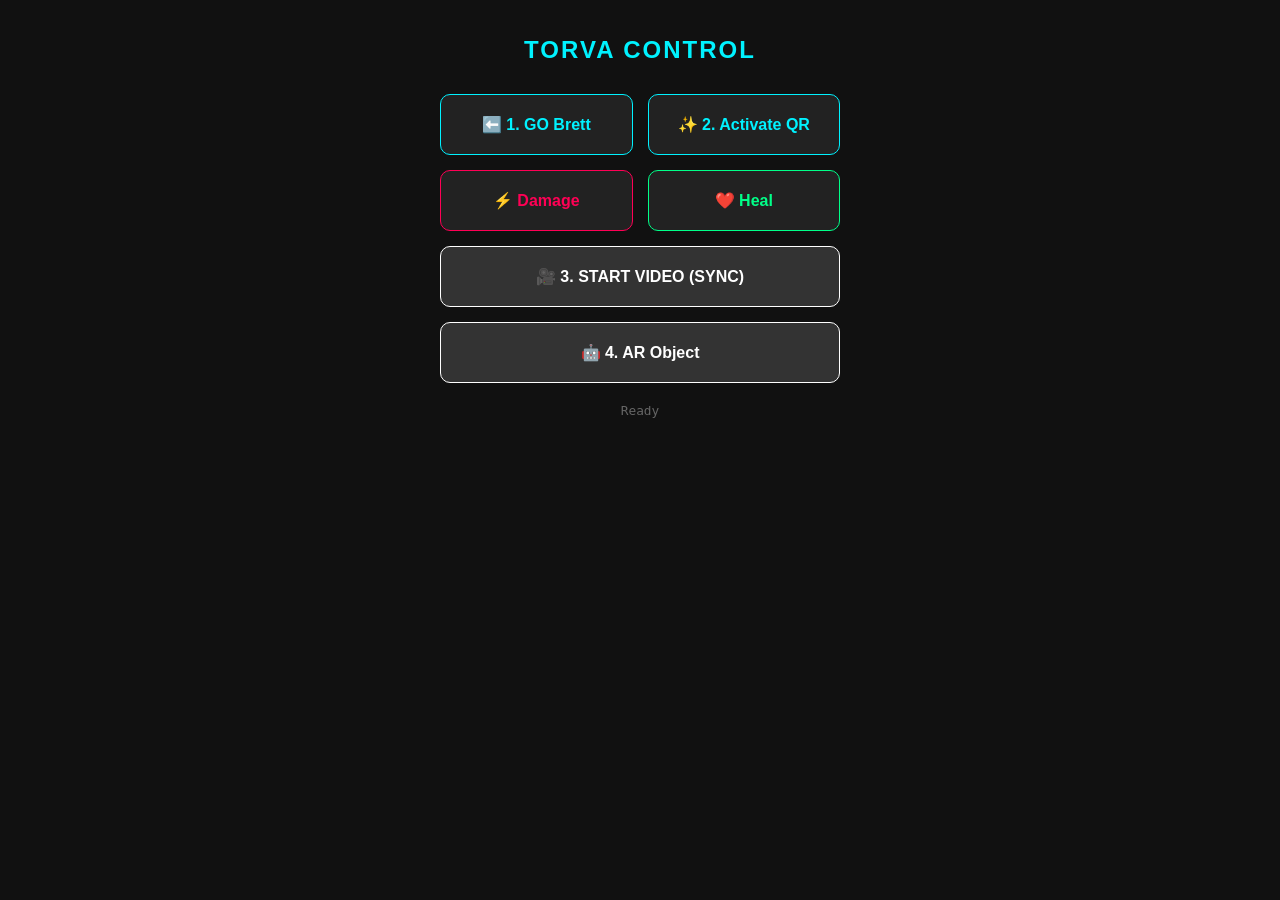
==== presenter.html @ 3b67a25e "Update presenter.html" ====
<!DOCTYPE html>
<html lang="de">
<head>
    <meta charset="UTF-8">
    <meta name="viewport" content="width=device-width, initial-scale=1.0">
    <title>Torva Presenter</title>
    <script src="https://cdn.pubnub.com/sdk/javascript/pubnub.7.6.3.min.js"></script>
    <style>
        body { font-family: 'Inter', sans-serif; background: #111; color: #fff; display: flex; flex-direction: column; align-items: center; padding: 20px; margin: 0; }
        h1 { color: #00f2ff; font-size: 1.5rem; margin-bottom: 30px; text-align: center; letter-spacing: 2px; }
        
        .button-grid { display: grid; grid-template-columns: 1fr 1fr; gap: 15px; width: 100%; max-width: 400px; }
        
        button { 
            background: #222; border: 1px solid #444; color: white; 
            padding: 20px; border-radius: 10px; font-size: 1rem; 
            cursor: pointer; transition: all 0.2s; touch-action: manipulation;
            font-weight: bold;
        }
        button:active { transform: scale(0.95); background: #333; }
        
        .btn-action { border-color: #00f2ff; color: #00f2ff; }
        .btn-video { border-color: #fff; background: #333; color: #fff; }
        .btn-damage { border-color: #ff0055; color: #ff0055; }
        .btn-heal { border-color: #00ff88; color: #00ff88; }
        .full-width { grid-column: span 2; }
        #status { font-size: 0.8rem; color: #666; margin-top: 20px; font-family: monospace; }
    </style>
</head>
<body>

    <h1>TORVA CONTROL</h1>

    <div class="button-grid">
        <button class="btn-action" onclick="sendCommand(0, 'morph_go')">⬅️ 1. GO Brett</button>
        
        <button class="btn-action" onclick="sendCommand(1, 'morph_qr')">✨ 2. Activate QR</button>
        
        <button class="btn-damage" onclick="sendCommand(null, 'damage')">⚡ Damage</button>
        <button class="btn-heal" onclick="sendCommand(null, 'heal')">❤️ Heal</button>
        
        <button class="btn-video full-width" onclick="sendVideoCommand()">🎥 3. START VIDEO (SYNC)</button>
        <button class="btn-video full-width" onclick="sendCommand(3, null)">🤖 4. AR Object</button>
    </div>

    <div id="status">Ready</div>

    <script>
        const publishKey = 'pub-c-f5b11d3c-ddfe-4dfc-963e-6fae738aeb03'; 
        const subscribeKey = 'sub-c-6fdfc9e3-91b8-4f79-b62a-6fd9fc69eff7';
        const channelName = 'PrasiW.Woche';

        const pubnub = new PubNub({ publishKey, subscribeKey, userId: "presenter_mobile" });

        function sendCommand(slideIndex, actionName) {
            const payload = {};
            if (slideIndex !== null) payload.slide = slideIndex;
            if (actionName !== null) payload.action = actionName;
            publish(payload);
        }

        function sendVideoCommand() {
            const payload = { slide: 2, action: 'play_video', timestamp: Date.now() };
            publish(payload);
        }

        function publish(payload) {
            const statusEl = document.getElementById('status');
            statusEl.innerText = "Sending...";
            pubnub.publish({ channel: channelName, message: payload }, (status) => {
                if (status.error) { statusEl.innerText = "Error"; statusEl.style.color = "red"; }
                else { statusEl.innerText = "Sent"; statusEl.style.color = "#00ff88"; setTimeout(() => { statusEl.innerText = "Ready"; statusEl.style.color = "#666"; }, 1000); }
            });
        }
    </script>
</body>
</html>
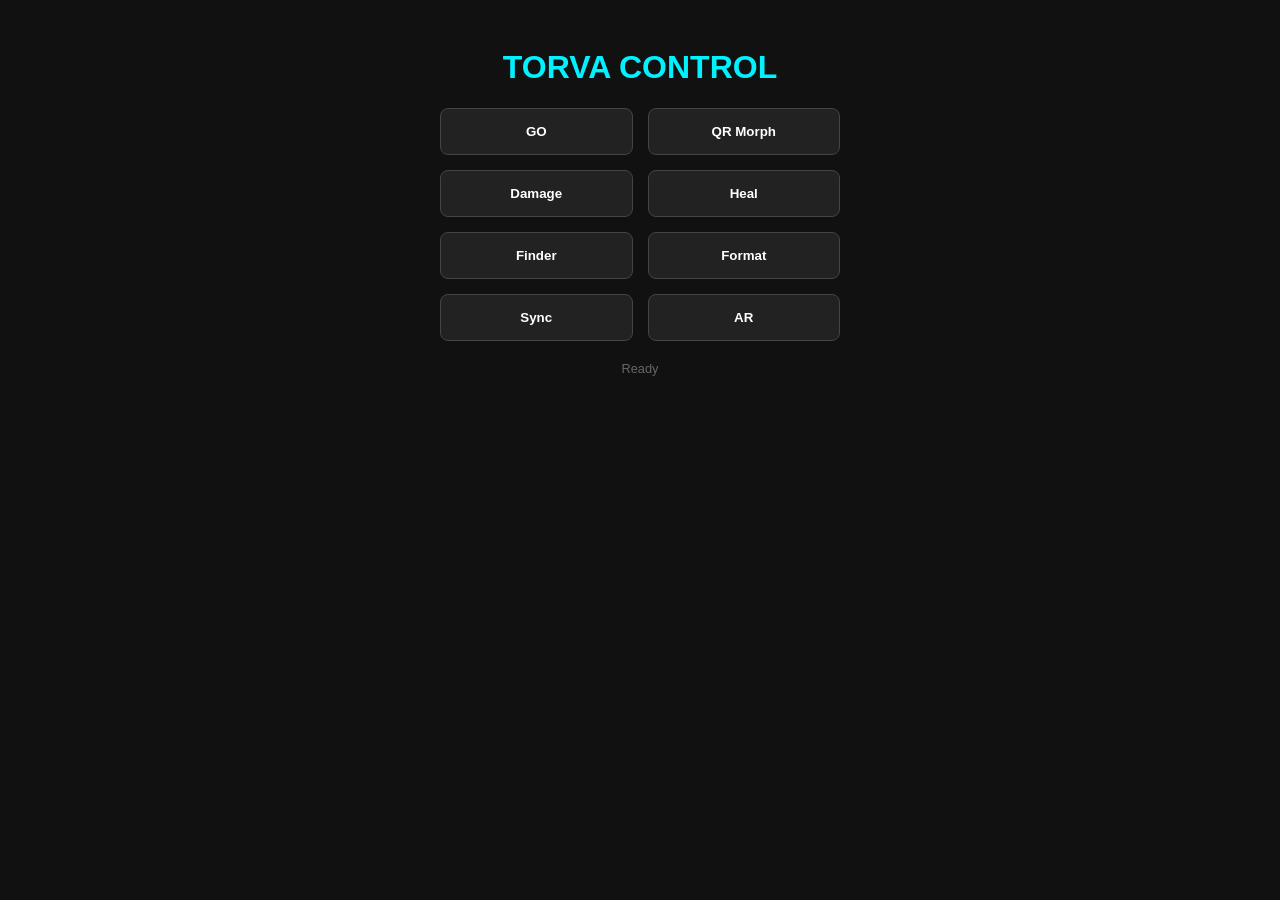
==== commit 48b249c6: "Update presenter.html" ====
--- a/presenter.html
+++ b/presenter.html
@@ -1,77 +1,89 @@
 <!DOCTYPE html>
 <html lang="de">
 <head>
-    <meta charset="UTF-8">
-    <meta name="viewport" content="width=device-width, initial-scale=1.0">
-    <title>Torva Presenter</title>
-    <script src="https://cdn.pubnub.com/sdk/javascript/pubnub.7.6.3.min.js"></script>
-    <style>
-        body { font-family: 'Inter', sans-serif; background: #111; color: #fff; display: flex; flex-direction: column; align-items: center; padding: 20px; margin: 0; }
-        h1 { color: #00f2ff; font-size: 1.5rem; margin-bottom: 30px; text-align: center; letter-spacing: 2px; }
-        
-        .button-grid { display: grid; grid-template-columns: 1fr 1fr; gap: 15px; width: 100%; max-width: 400px; }
-        
-        button { 
-            background: #222; border: 1px solid #444; color: white; 
-            padding: 20px; border-radius: 10px; font-size: 1rem; 
-            cursor: pointer; transition: all 0.2s; touch-action: manipulation;
-            font-weight: bold;
-        }
-        button:active { transform: scale(0.95); background: #333; }
-        
-        .btn-action { border-color: #00f2ff; color: #00f2ff; }
-        .btn-video { border-color: #fff; background: #333; color: #fff; }
-        .btn-damage { border-color: #ff0055; color: #ff0055; }
-        .btn-heal { border-color: #00ff88; color: #00ff88; }
-        .full-width { grid-column: span 2; }
-        #status { font-size: 0.8rem; color: #666; margin-top: 20px; font-family: monospace; }
-    </style>
+<meta charset="UTF-8">
+<meta name="viewport" content="width=device-width, initial-scale=1.0">
+<title>Torva Presenter</title>
+<script src="https://cdn.pubnub.com/sdk/javascript/pubnub.7.6.3.min.js"></script>
+
+<style>
+body { font-family: sans-serif; background:#111; color:#fff; display:flex; flex-direction:column; align-items:center; padding:20px; }
+h1{ color:#00f2ff; }
+
+.button-grid { display:grid; grid-template-columns:1fr 1fr; gap:15px; max-width:400px; width:100%; }
+
+button{
+background:#222;
+border:1px solid #444;
+color:#fff;
+padding:15px;
+border-radius:8px;
+font-weight:bold;
+cursor:pointer;
+}
+
+button.active{ border-color:#00ff00; color:#00ff00; }
+
+#status{ margin-top:20px; font-size:0.8rem; color:#666; }
+</style>
 </head>
 <body>
 
-    <h1>TORVA CONTROL</h1>
+<h1>TORVA CONTROL</h1>
 
-    <div class="button-grid">
-        <button class="btn-action" onclick="sendCommand(0, 'morph_go')">⬅️ 1. GO Brett</button>
-        
-        <button class="btn-action" onclick="sendCommand(1, 'morph_qr')">✨ 2. Activate QR</button>
-        
-        <button class="btn-damage" onclick="sendCommand(null, 'damage')">⚡ Damage</button>
-        <button class="btn-heal" onclick="sendCommand(null, 'heal')">❤️ Heal</button>
-        
-        <button class="btn-video full-width" onclick="sendVideoCommand()">🎥 3. START VIDEO (SYNC)</button>
-        <button class="btn-video full-width" onclick="sendCommand(3, null)">🤖 4. AR Object</button>
-    </div>
+<div class="button-grid">
+<button onclick="sendCommand(0,null)">GO</button>
+<button onclick="sendCommand(1,'morph_qr')">QR Morph</button>
 
-    <div id="status">Ready</div>
+<button onclick="sendCommand(null,'damage')">Damage</button>
+<button onclick="sendCommand(null,'heal')">Heal</button>
 
-    <script>
-        const publishKey = 'pub-c-f5b11d3c-ddfe-4dfc-963e-6fae738aeb03'; 
-        const subscribeKey = 'sub-c-6fdfc9e3-91b8-4f79-b62a-6fd9fc69eff7';
-        const channelName = 'PrasiW.Woche';
+<button onclick="toggleHighlight('finder',this)">Finder</button>
+<button onclick="toggleHighlight('format',this)">Format</button>
 
-        const pubnub = new PubNub({ publishKey, subscribeKey, userId: "presenter_mobile" });
+<button onclick="toggleHighlight('sync',this)">Sync</button>
+<button onclick="sendCommand(3,null)">AR</button>
+</div>
 
-        function sendCommand(slideIndex, actionName) {
-            const payload = {};
-            if (slideIndex !== null) payload.slide = slideIndex;
-            if (actionName !== null) payload.action = actionName;
-            publish(payload);
-        }
+<div id="status">Ready</div>
 
-        function sendVideoCommand() {
-            const payload = { slide: 2, action: 'play_video', timestamp: Date.now() };
-            publish(payload);
-        }
+<script>
+const pubnub=new PubNub({
+publishKey:'pub-c-f5b11d3c-ddfe-4dfc-963e-6fae738aeb03',
+subscribeKey:'sub-c-6fdfc9e3-91b8-4f79-b62a-6fd9fc69eff7',
+userId:"presenter_mobile"
+});
 
-        function publish(payload) {
-            const statusEl = document.getElementById('status');
-            statusEl.innerText = "Sending...";
-            pubnub.publish({ channel: channelName, message: payload }, (status) => {
-                if (status.error) { statusEl.innerText = "Error"; statusEl.style.color = "red"; }
-                else { statusEl.innerText = "Sent"; statusEl.style.color = "#00ff88"; setTimeout(() => { statusEl.innerText = "Ready"; statusEl.style.color = "#666"; }, 1000); }
-            });
-        }
-    </script>
+function sendCommand(slide,action){
+const payload={};
+if(slide!==null)payload.slide=slide;
+if(action!==null)payload.action=action;
+publish(payload);
+}
+
+let activeBtn=null;
+
+function toggleHighlight(feature,btn){
+if(activeBtn===btn){
+activeBtn.classList.remove("active");
+activeBtn=null;
+publish({action:"highlight",feature:null});
+}else{
+if(activeBtn)activeBtn.classList.remove("active");
+btn.classList.add("active");
+activeBtn=btn;
+publish({action:"highlight",feature:feature});
+}
+}
+
+function publish(payload){
+const status=document.getElementById("status");
+status.innerText="Sending...";
+pubnub.publish({channel:'PrasiW.Woche',message:payload},(s)=>{
+if(s.error){status.innerText="Error";}
+else{status.innerText="Sent";setTimeout(()=>status.innerText="Ready",1000);}
+});
+}
+</script>
 </body>
 </html>
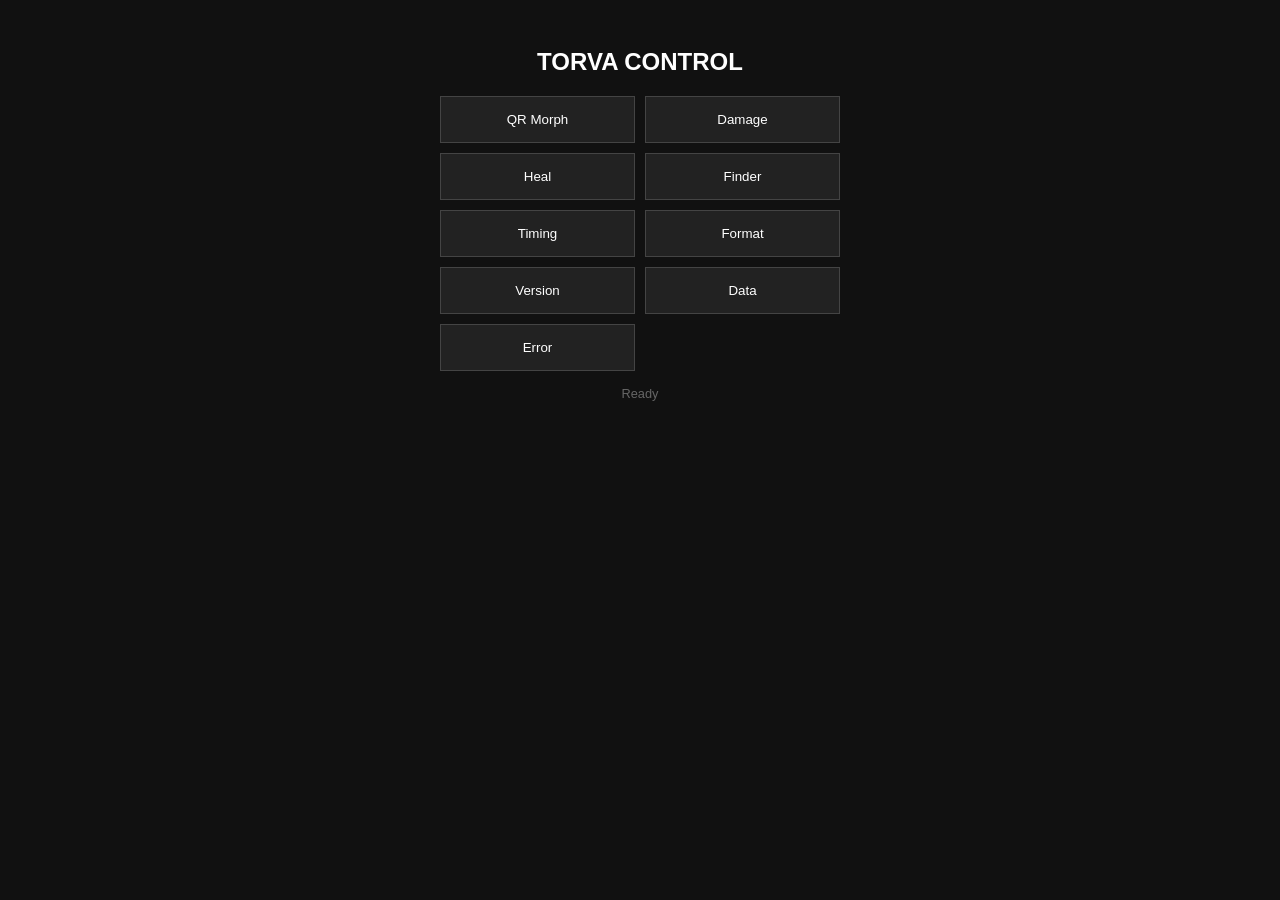
==== commit 1430def7: "Update presenter.html" ====
--- a/presenter.html
+++ b/presenter.html
@@ -2,86 +2,70 @@
 <html lang="de">
 <head>
 <meta charset="UTF-8">
-<meta name="viewport" content="width=device-width, initial-scale=1.0">
 <title>Torva Presenter</title>
 <script src="https://cdn.pubnub.com/sdk/javascript/pubnub.7.6.3.min.js"></script>
-
 <style>
-body { font-family: sans-serif; background:#111; color:#fff; display:flex; flex-direction:column; align-items:center; padding:20px; }
-h1{ color:#00f2ff; }
-
-.button-grid { display:grid; grid-template-columns:1fr 1fr; gap:15px; max-width:400px; width:100%; }
-
-button{
-background:#222;
-border:1px solid #444;
-color:#fff;
-padding:15px;
-border-radius:8px;
-font-weight:bold;
-cursor:pointer;
-}
-
-button.active{ border-color:#00ff00; color:#00ff00; }
-
-#status{ margin-top:20px; font-size:0.8rem; color:#666; }
+body{background:#111;color:#fff;font-family:sans-serif;display:flex;flex-direction:column;align-items:center;padding:20px;}
+.button-grid{display:grid;grid-template-columns:1fr 1fr;gap:10px;width:100%;max-width:400px;}
+button{padding:15px;background:#222;border:1px solid #444;color:#fff;cursor:pointer;}
+button.active{border-color:#00ff00;color:#00ff00;}
+#status{margin-top:15px;font-size:.8rem;color:#666;}
 </style>
 </head>
 <body>
 
-<h1>TORVA CONTROL</h1>
+<h2>TORVA CONTROL</h2>
 
 <div class="button-grid">
-<button onclick="sendCommand(0,null)">GO</button>
-<button onclick="sendCommand(1,'morph_qr')">QR Morph</button>
+<button onclick="send('morph_qr')">QR Morph</button>
+<button onclick="send('damage')">Damage</button>
 
-<button onclick="sendCommand(null,'damage')">Damage</button>
-<button onclick="sendCommand(null,'heal')">Heal</button>
+<button onclick="send('heal')">Heal</button>
+<button onclick="toggle('finder',this)">Finder</button>
 
-<button onclick="toggleHighlight('finder',this)">Finder</button>
-<button onclick="toggleHighlight('format',this)">Format</button>
+<button onclick="toggle('timing',this)">Timing</button>
+<button onclick="toggle('format',this)">Format</button>
 
-<button onclick="toggleHighlight('sync',this)">Sync</button>
-<button onclick="sendCommand(3,null)">AR</button>
+<button onclick="toggle('version',this)">Version</button>
+<button onclick="toggle('data',this)">Data</button>
+
+<button onclick="toggle('error',this)">Error</button>
 </div>
 
 <div id="status">Ready</div>
 
 <script>
 const pubnub=new PubNub({
-publishKey:'pub-c-f5b11d3c-ddfe-4dfc-963e-6fae738aeb03',
-subscribeKey:'sub-c-6fdfc9e3-91b8-4f79-b62a-6fd9fc69eff7',
-userId:"presenter_mobile"
+publishKey:"pub-c-f5b11d3c-ddfe-4dfc-963e-6fae738aeb03",
+subscribeKey:"sub-c-6fdfc9e3-91b8-4f79-b62a-6fd9fc69eff7",
+userId:"presenter"
 });
-
-function sendCommand(slide,action){
-const payload={};
-if(slide!==null)payload.slide=slide;
-if(action!==null)payload.action=action;
-publish(payload);
-}
 
 let activeBtn=null;
 
-function toggleHighlight(feature,btn){
+function send(action){
+publish({action});
+}
+
+function toggle(feature,btn){
 if(activeBtn===btn){
-activeBtn.classList.remove("active");
+btn.classList.remove("active");
 activeBtn=null;
 publish({action:"highlight",feature:null});
 }else{
 if(activeBtn)activeBtn.classList.remove("active");
 btn.classList.add("active");
 activeBtn=btn;
-publish({action:"highlight",feature:feature});
+publish({action:"highlight",feature});
 }
 }
 
 function publish(payload){
-const status=document.getElementById("status");
-status.innerText="Sending...";
-pubnub.publish({channel:'PrasiW.Woche',message:payload},(s)=>{
-if(s.error){status.innerText="Error";}
-else{status.innerText="Sent";setTimeout(()=>status.innerText="Ready",1000);}
+const s=document.getElementById("status");
+s.innerText="Sending...";
+pubnub.publish({channel:"PrasiW.Woche",message:payload},()=>{
+s.innerText="Sent";
+setTimeout(()=>s.innerText="Ready",800);
 });
 }
 </script>
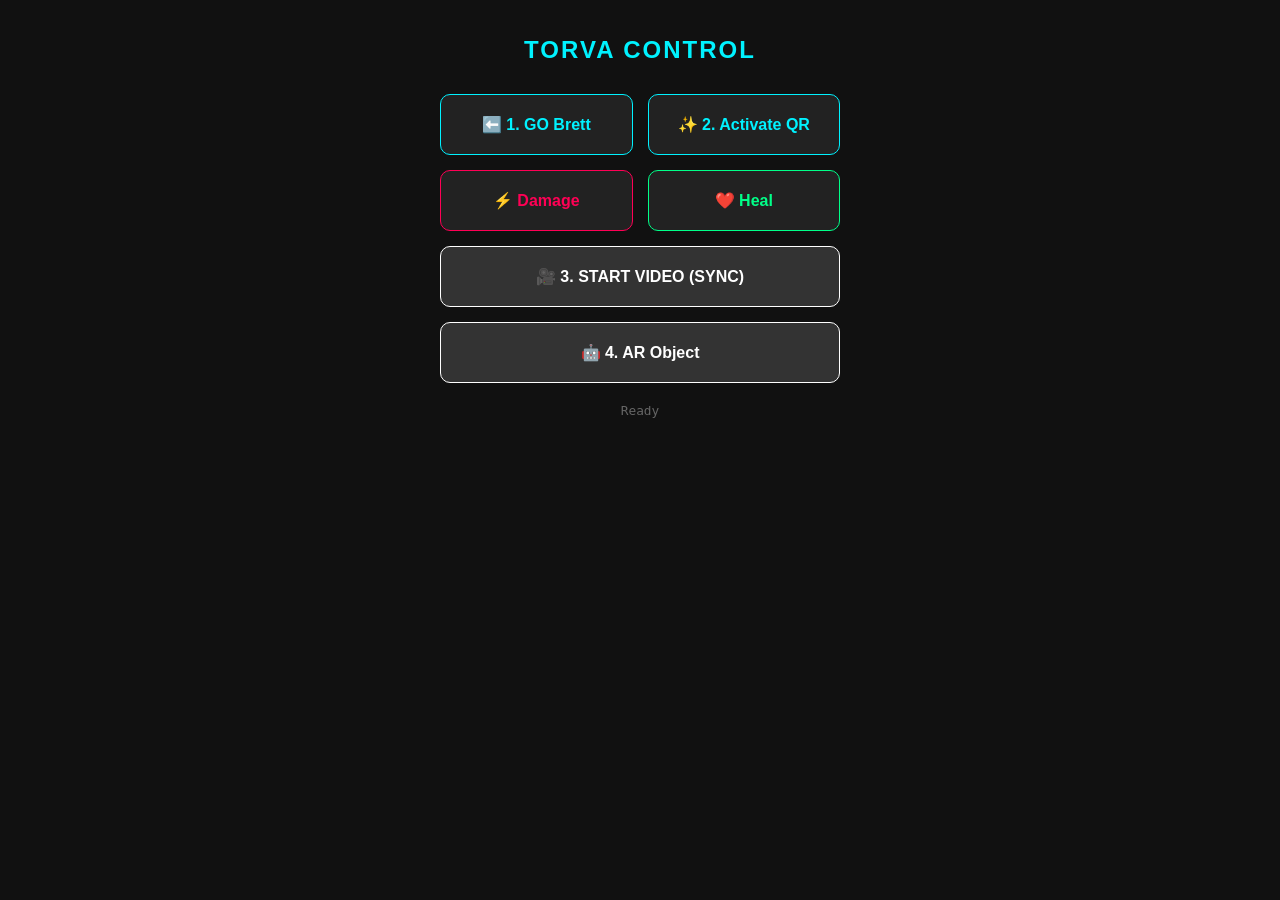
==== commit 768fc582: "Update presenter.html" ====
--- a/presenter.html
+++ b/presenter.html
@@ -1,73 +1,77 @@
 <!DOCTYPE html>
 <html lang="de">
 <head>
-<meta charset="UTF-8">
-<title>Torva Presenter</title>
-<script src="https://cdn.pubnub.com/sdk/javascript/pubnub.7.6.3.min.js"></script>
-<style>
-body{background:#111;color:#fff;font-family:sans-serif;display:flex;flex-direction:column;align-items:center;padding:20px;}
-.button-grid{display:grid;grid-template-columns:1fr 1fr;gap:10px;width:100%;max-width:400px;}
-button{padding:15px;background:#222;border:1px solid #444;color:#fff;cursor:pointer;}
-button.active{border-color:#00ff00;color:#00ff00;}
-#status{margin-top:15px;font-size:.8rem;color:#666;}
-</style>
+    <meta charset="UTF-8">
+    <meta name="viewport" content="width=device-width, initial-scale=1.0">
+    <title>Torva Presenter</title>
+    <script src="https://cdn.pubnub.com/sdk/javascript/pubnub.7.6.3.min.js"></script>
+    <style>
+        body { font-family: 'Inter', sans-serif; background: #111; color: #fff; display: flex; flex-direction: column; align-items: center; padding: 20px; margin: 0; }
+        h1 { color: #00f2ff; font-size: 1.5rem; margin-bottom: 30px; text-align: center; letter-spacing: 2px; }
+        
+        .button-grid { display: grid; grid-template-columns: 1fr 1fr; gap: 15px; width: 100%; max-width: 400px; }
+        
+        button { 
+            background: #222; border: 1px solid #444; color: white; 
+            padding: 20px; border-radius: 10px; font-size: 1rem; 
+            cursor: pointer; transition: all 0.2s; touch-action: manipulation;
+            font-weight: bold;
+        }
+        button:active { transform: scale(0.95); background: #333; }
+        
+        .btn-action { border-color: #00f2ff; color: #00f2ff; }
+        .btn-video { border-color: #fff; background: #333; color: #fff; }
+        .btn-damage { border-color: #ff0055; color: #ff0055; }
+        .btn-heal { border-color: #00ff88; color: #00ff88; }
+        .full-width { grid-column: span 2; }
+        #status { font-size: 0.8rem; color: #666; margin-top: 20px; font-family: monospace; }
+    </style>
 </head>
 <body>
 
-<h2>TORVA CONTROL</h2>
+    <h1>TORVA CONTROL</h1>
 
-<div class="button-grid">
-<button onclick="send('morph_qr')">QR Morph</button>
-<button onclick="send('damage')">Damage</button>
+    <div class="button-grid">
+        <button class="btn-action" onclick="sendCommand(0, 'morph_go')">⬅️ 1. GO Brett</button>
+        
+        <button class="btn-action" onclick="sendCommand(1, 'morph_qr')">✨ 2. Activate QR</button>
+        
+        <button class="btn-damage" onclick="sendCommand(null, 'damage')">⚡ Damage</button>
+        <button class="btn-heal" onclick="sendCommand(null, 'heal')">❤️ Heal</button>
+        
+        <button class="btn-video full-width" onclick="sendVideoCommand()">🎥 3. START VIDEO (SYNC)</button>
+        <button class="btn-video full-width" onclick="sendCommand(3, null)">🤖 4. AR Object</button>
+    </div>
 
-<button onclick="send('heal')">Heal</button>
-<button onclick="toggle('finder',this)">Finder</button>
+    <div id="status">Ready</div>
 
-<button onclick="toggle('timing',this)">Timing</button>
-<button onclick="toggle('format',this)">Format</button>
+    <script>
+        const publishKey = 'pub-c-f5b11d3c-ddfe-4dfc-963e-6fae738aeb03'; 
+        const subscribeKey = 'sub-c-6fdfc9e3-91b8-4f79-b62a-6fd9fc69eff7';
+        const channelName = 'PrasiW.Woche';
 
-<button onclick="toggle('version',this)">Version</button>
-<button onclick="toggle('data',this)">Data</button>
+        const pubnub = new PubNub({ publishKey, subscribeKey, userId: "presenter_mobile" });
 
-<button onclick="toggle('error',this)">Error</button>
-</div>
+        function sendCommand(slideIndex, actionName) {
+            const payload = {};
+            if (slideIndex !== null) payload.slide = slideIndex;
+            if (actionName !== null) payload.action = actionName;
+            publish(payload);
+        }
 
-<div id="status">Ready</div>
+        function sendVideoCommand() {
+            const payload = { slide: 2, action: 'play_video', timestamp: Date.now() };
+            publish(payload);
+        }
 
-<script>
-const pubnub=new PubNub({
-publishKey:"pub-c-f5b11d3c-ddfe-4dfc-963e-6fae738aeb03",
-subscribeKey:"sub-c-6fdfc9e3-91b8-4f79-b62a-6fd9fc69eff7",
-userId:"presenter"
-});
-
-let activeBtn=null;
-
-function send(action){
-publish({action});
-}
-
-function toggle(feature,btn){
-if(activeBtn===btn){
-btn.classList.remove("active");
-activeBtn=null;
-publish({action:"highlight",feature:null});
-}else{
-if(activeBtn)activeBtn.classList.remove("active");
-btn.classList.add("active");
-activeBtn=btn;
-publish({action:"highlight",feature});
-}
-}
-
-function publish(payload){
-const s=document.getElementById("status");
-s.innerText="Sending...";
-pubnub.publish({channel:"PrasiW.Woche",message:payload},()=>{
-s.innerText="Sent";
-setTimeout(()=>s.innerText="Ready",800);
-});
-}
-</script>
+        function publish(payload) {
+            const statusEl = document.getElementById('status');
+            statusEl.innerText = "Sending...";
+            pubnub.publish({ channel: channelName, message: payload }, (status) => {
+                if (status.error) { statusEl.innerText = "Error"; statusEl.style.color = "red"; }
+                else { statusEl.innerText = "Sent"; statusEl.style.color = "#00ff88"; setTimeout(() => { statusEl.innerText = "Ready"; statusEl.style.color = "#666"; }, 1000); }
+            });
+        }
+    </script>
 </body>
 </html>
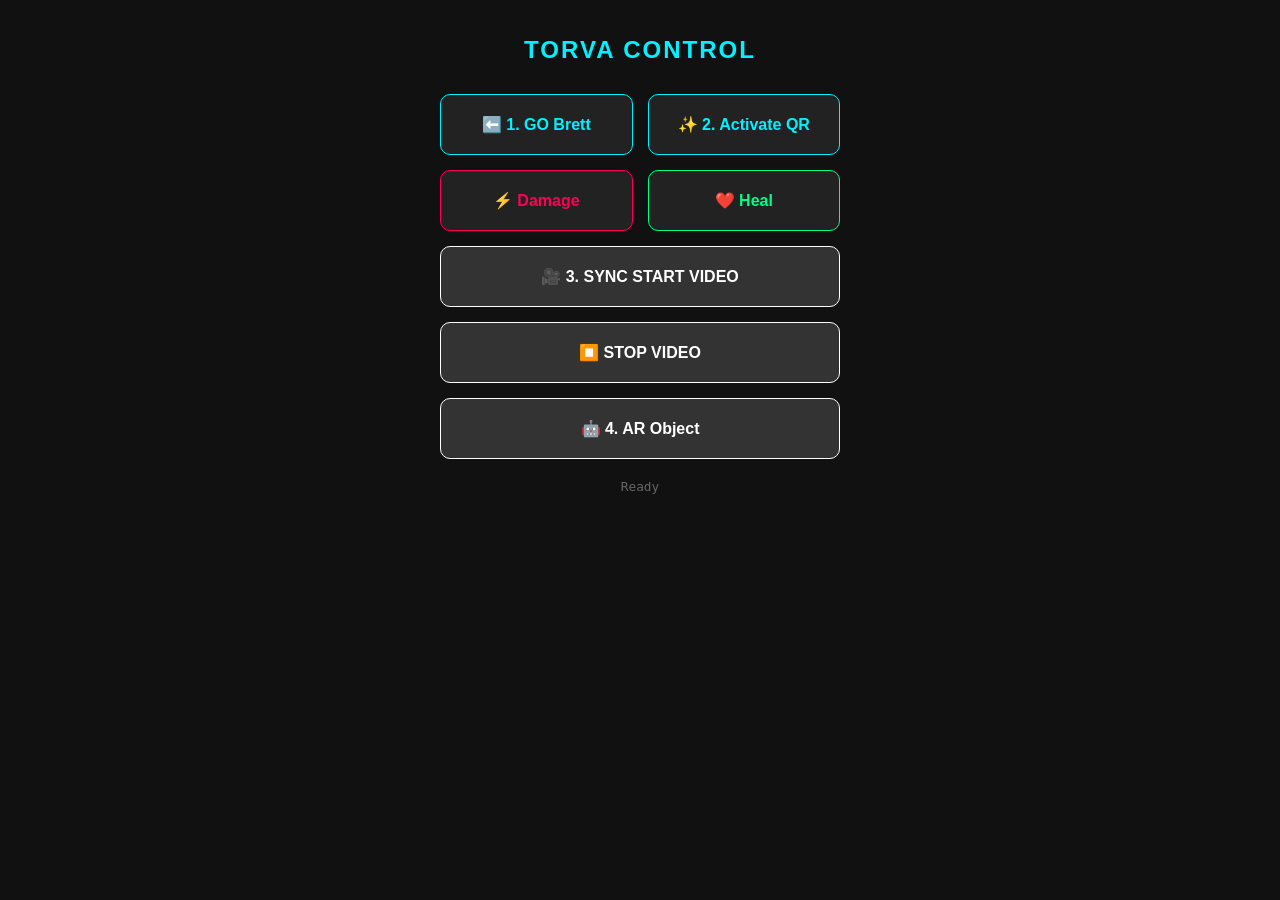
==== commit 67ec7f5a: "Update presenter.html" ====
--- a/presenter.html
+++ b/presenter.html
@@ -33,13 +33,14 @@
 
     <div class="button-grid">
         <button class="btn-action" onclick="sendCommand(0, 'morph_go')">⬅️ 1. GO Brett</button>
-        
         <button class="btn-action" onclick="sendCommand(1, 'morph_qr')">✨ 2. Activate QR</button>
         
         <button class="btn-damage" onclick="sendCommand(null, 'damage')">⚡ Damage</button>
         <button class="btn-heal" onclick="sendCommand(null, 'heal')">❤️ Heal</button>
         
-        <button class="btn-video full-width" onclick="sendVideoCommand()">🎥 3. START VIDEO (SYNC)</button>
+        <button class="btn-video full-width" onclick="sendVideoCommand('play')">🎥 3. SYNC START VIDEO</button>
+        <button class="btn-video full-width" onclick="sendVideoCommand('stop')">⏹️ STOP VIDEO</button>
+        
         <button class="btn-video full-width" onclick="sendCommand(3, null)">🤖 4. AR Object</button>
     </div>
 
@@ -59,8 +60,16 @@
             publish(payload);
         }
 
-        function sendVideoCommand() {
-            const payload = { slide: 2, action: 'play_video', timestamp: Date.now() };
+        function sendVideoCommand(state) {
+            // Wir setzen den Startzeitpunkt auf JETZT + 2000ms (2 Sekunden Puffer)
+            // Das gibt allen Geräten Zeit, das Signal zu empfangen, bevor es losgeht.
+            const futureTime = Date.now() + 2000;
+            
+            const payload = { 
+                action: 'video_sync', 
+                videoState: state, // 'play' oder 'stop'
+                startTime: futureTime 
+            };
             publish(payload);
         }
 
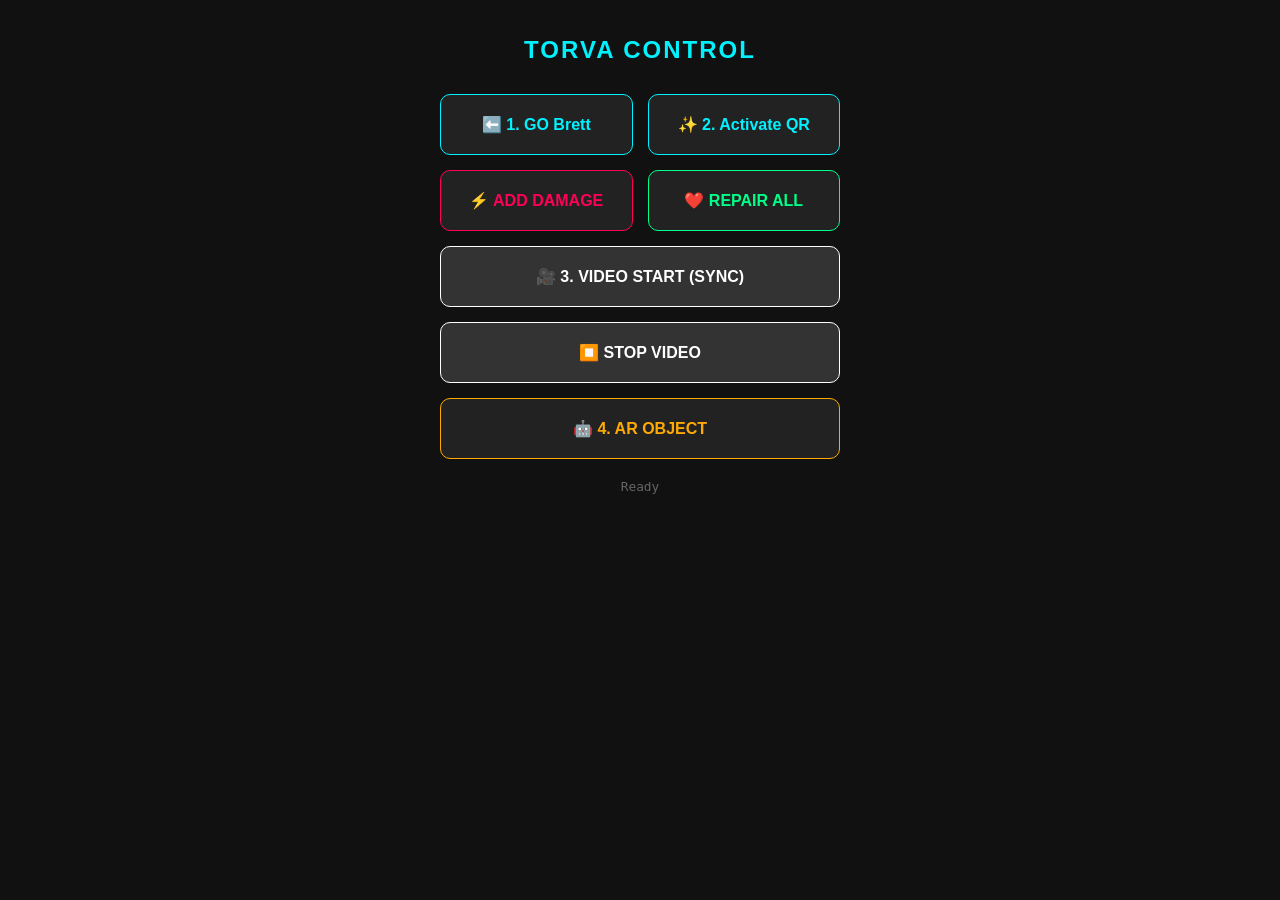
==== commit 3e08ae65: "Update presenter.html" ====
--- a/presenter.html
+++ b/presenter.html
@@ -23,6 +23,8 @@
         .btn-video { border-color: #fff; background: #333; color: #fff; }
         .btn-damage { border-color: #ff0055; color: #ff0055; }
         .btn-heal { border-color: #00ff88; color: #00ff88; }
+        .btn-ar { border-color: #ffaa00; color: #ffaa00; }
+        
         .full-width { grid-column: span 2; }
         #status { font-size: 0.8rem; color: #666; margin-top: 20px; font-family: monospace; }
     </style>
@@ -35,13 +37,13 @@
         <button class="btn-action" onclick="sendCommand(0, 'morph_go')">⬅️ 1. GO Brett</button>
         <button class="btn-action" onclick="sendCommand(1, 'morph_qr')">✨ 2. Activate QR</button>
         
-        <button class="btn-damage" onclick="sendCommand(null, 'damage')">⚡ Damage</button>
-        <button class="btn-heal" onclick="sendCommand(null, 'heal')">❤️ Heal</button>
+        <button class="btn-damage" onclick="sendCommand(null, 'damage')">⚡ ADD DAMAGE</button>
+        <button class="btn-heal" onclick="sendCommand(null, 'heal')">❤️ REPAIR ALL</button>
         
-        <button class="btn-video full-width" onclick="sendVideoCommand('play')">🎥 3. SYNC START VIDEO</button>
+        <button class="btn-video full-width" onclick="sendVideoCommand('play')">🎥 3. VIDEO START (SYNC)</button>
         <button class="btn-video full-width" onclick="sendVideoCommand('stop')">⏹️ STOP VIDEO</button>
         
-        <button class="btn-video full-width" onclick="sendCommand(3, null)">🤖 4. AR Object</button>
+        <button class="btn-ar full-width" onclick="sendCommand(3, 'ar_mode')">🤖 4. AR OBJECT</button>
     </div>
 
     <div id="status">Ready</div>
@@ -61,13 +63,11 @@
         }
 
         function sendVideoCommand(state) {
-            // Wir setzen den Startzeitpunkt auf JETZT + 2000ms (2 Sekunden Puffer)
-            // Das gibt allen Geräten Zeit, das Signal zu empfangen, bevor es losgeht.
+            // Future Timestamp + 2 Sekunden Puffer für perfekten Sync
             const futureTime = Date.now() + 2000;
-            
             const payload = { 
                 action: 'video_sync', 
-                videoState: state, // 'play' oder 'stop'
+                videoState: state, 
                 startTime: futureTime 
             };
             publish(payload);
@@ -75,10 +75,14 @@
 
         function publish(payload) {
             const statusEl = document.getElementById('status');
-            statusEl.innerText = "Sending...";
+            statusEl.innerText = "Sending " + (payload.action || "Slide") + "...";
             pubnub.publish({ channel: channelName, message: payload }, (status) => {
-                if (status.error) { statusEl.innerText = "Error"; statusEl.style.color = "red"; }
-                else { statusEl.innerText = "Sent"; statusEl.style.color = "#00ff88"; setTimeout(() => { statusEl.innerText = "Ready"; statusEl.style.color = "#666"; }, 1000); }
+                if (status.error) { 
+                    statusEl.innerText = "Error"; statusEl.style.color = "red"; 
+                } else { 
+                    statusEl.innerText = "Sent"; statusEl.style.color = "#00ff88"; 
+                    setTimeout(() => { statusEl.innerText = "Ready"; statusEl.style.color = "#666"; }, 1000); 
+                }
             });
         }
     </script>
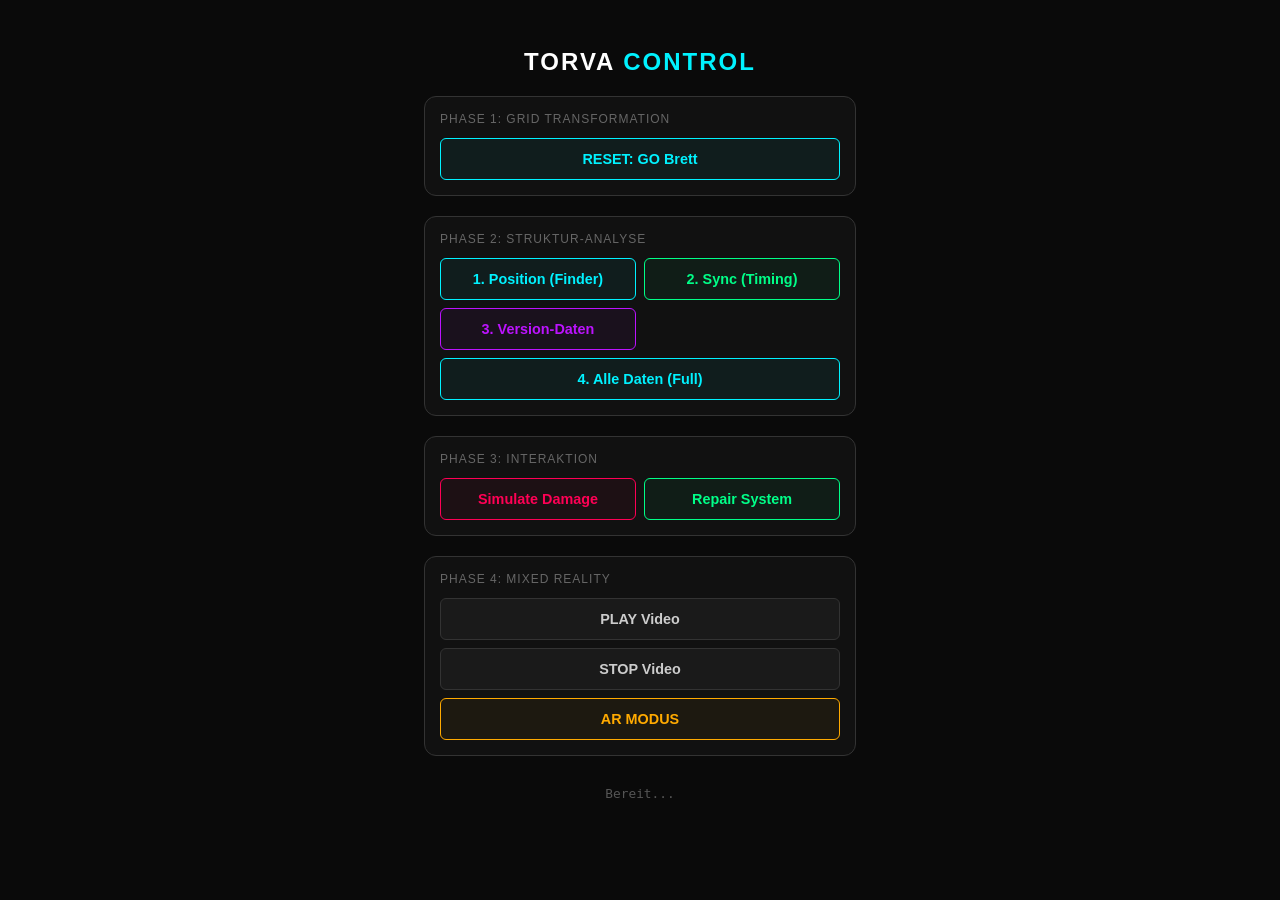
==== commit 6250c690: "Update presenter.html" ====
--- a/presenter.html
+++ b/presenter.html
@@ -3,87 +3,91 @@
 <head>
     <meta charset="UTF-8">
     <meta name="viewport" content="width=device-width, initial-scale=1.0">
-    <title>Torva Presenter</title>
+    <title>Torva Presenter PRO - V2</title>
     <script src="https://cdn.pubnub.com/sdk/javascript/pubnub.7.6.3.min.js"></script>
     <style>
-        body { font-family: 'Inter', sans-serif; background: #111; color: #fff; display: flex; flex-direction: column; align-items: center; padding: 20px; margin: 0; }
-        h1 { color: #00f2ff; font-size: 1.5rem; margin-bottom: 30px; text-align: center; letter-spacing: 2px; }
+        body { font-family: 'Segoe UI', sans-serif; background: #0a0a0a; color: #fff; display: flex; flex-direction: column; align-items: center; padding: 20px; }
+        .group { width: 100%; max-width: 400px; margin-bottom: 20px; border: 1px solid #333; padding: 15px; border-radius: 12px; background: #111; }
+        .label { font-size: 0.75rem; color: #666; text-transform: uppercase; margin-bottom: 12px; display: block; letter-spacing: 1px; }
+        .button-grid { display: grid; grid-template-columns: 1fr 1fr; gap: 8px; }
+        button { 
+            background: #1a1a1a; border: 1px solid #333; color: #ccc; padding: 12px; 
+            border-radius: 6px; font-weight: 600; cursor: pointer; transition: all 0.2s;
+            font-size: 0.9rem;
+        }
+        button:active { transform: scale(0.98); }
+        .full { grid-column: span 2; }
         
-        .button-grid { display: grid; grid-template-columns: 1fr 1fr; gap: 15px; width: 100%; max-width: 400px; }
-        
-        button { 
-            background: #222; border: 1px solid #444; color: white; 
-            padding: 20px; border-radius: 10px; font-size: 1rem; 
-            cursor: pointer; transition: all 0.2s; touch-action: manipulation;
-            font-weight: bold;
-        }
-        button:active { transform: scale(0.95); background: #333; }
-        
-        .btn-action { border-color: #00f2ff; color: #00f2ff; }
-        .btn-video { border-color: #fff; background: #333; color: #fff; }
-        .btn-damage { border-color: #ff0055; color: #ff0055; }
-        .btn-heal { border-color: #00ff88; color: #00ff88; }
-        .btn-ar { border-color: #ffaa00; color: #ffaa00; }
-        
-        .full-width { grid-column: span 2; }
-        #status { font-size: 0.8rem; color: #666; margin-top: 20px; font-family: monospace; }
+        /* Color Coding */
+        .blue { border-color: #00f2ff; color: #00f2ff; background: rgba(0, 242, 255, 0.05); }
+        .purple { border-color: #bc13fe; color: #bc13fe; background: rgba(188, 19, 254, 0.05); }
+        .green { border-color: #00ff88; color: #00ff88; background: rgba(0, 255, 136, 0.05); }
+        .red { border-color: #ff0055; color: #ff0055; background: rgba(255, 0, 85, 0.05); }
+        .yellow { border-color: #ffaa00; color: #ffaa00; background: rgba(255, 170, 0, 0.05); }
+
+        #status { font-family: monospace; font-size: 0.8rem; margin-top: 10px; color: #555; }
     </style>
 </head>
 <body>
+    <h2 style="color: #fff; letter-spacing: 2px;">TORVA <span style="color:#00f2ff">CONTROL</span></h2>
 
-    <h1>TORVA CONTROL</h1>
-
-    <div class="button-grid">
-        <button class="btn-action" onclick="sendCommand(0, 'morph_go')">⬅️ 1. GO Brett</button>
-        <button class="btn-action" onclick="sendCommand(1, 'morph_qr')">✨ 2. Activate QR</button>
-        
-        <button class="btn-damage" onclick="sendCommand(null, 'damage')">⚡ ADD DAMAGE</button>
-        <button class="btn-heal" onclick="sendCommand(null, 'heal')">❤️ REPAIR ALL</button>
-        
-        <button class="btn-video full-width" onclick="sendVideoCommand('play')">🎥 3. VIDEO START (SYNC)</button>
-        <button class="btn-video full-width" onclick="sendVideoCommand('stop')">⏹️ STOP VIDEO</button>
-        
-        <button class="btn-ar full-width" onclick="sendCommand(3, 'ar_mode')">🤖 4. AR OBJECT</button>
+    <div class="group">
+        <span class="label">Phase 1: Grid Transformation</span>
+        <div class="button-grid">
+            <button class="blue full" onclick="sendCommand(0, 'morph_go')">RESET: GO Brett</button>
+        </div>
     </div>
 
-    <div id="status">Ready</div>
+    <div class="group">
+        <span class="label">Phase 2: Struktur-Analyse</span>
+        <div class="button-grid">
+            <button class="blue" onclick="sendCommand(1, 'highlight_finders')">1. Position (Finder)</button>
+            <button class="green" onclick="sendCommand(1, 'highlight_sync')">2. Sync (Timing)</button>
+            <button class="purple" onclick="sendCommand(1, 'highlight_version')">3. Version-Daten</button>
+            <button class="blue full" onclick="sendCommand(1, 'morph_qr')">4. Alle Daten (Full)</button>
+        </div>
+    </div>
+
+    <div class="group">
+        <span class="label">Phase 3: Interaktion</span>
+        <div class="button-grid">
+            <button class="red" onclick="sendCommand(null, 'damage')">Simulate Damage</button>
+            <button class="green" onclick="sendCommand(null, 'heal')">Repair System</button>
+        </div>
+    </div>
+
+    <div class="group">
+        <span class="label">Phase 4: Mixed Reality</span>
+        <div class="button-grid">
+            <button class="full" onclick="sendVideoCommand('play')">PLAY Video</button>
+            <button class="full" onclick="sendVideoCommand('stop')">STOP Video</button>
+            <button class="yellow full" onclick="sendCommand(2, 'ar_mode')">AR MODUS</button>
+        </div>
+    </div>
+
+    <div id="status">Bereit...</div>
 
     <script>
-        const publishKey = 'pub-c-f5b11d3c-ddfe-4dfc-963e-6fae738aeb03'; 
-        const subscribeKey = 'sub-c-6fdfc9e3-91b8-4f79-b62a-6fd9fc69eff7';
-        const channelName = 'PrasiW.Woche';
+        const pubnub = new PubNub({ 
+            publishKey: 'pub-c-f5b11d3c-ddfe-4dfc-963e-6fae738aeb03', 
+            subscribeKey: 'sub-c-6fdfc9e3-91b8-4f79-b62a-6fd9fc69eff7', 
+            userId: "controller" 
+        });
 
-        const pubnub = new PubNub({ publishKey, subscribeKey, userId: "presenter_mobile" });
-
-        function sendCommand(slideIndex, actionName) {
-            const payload = {};
-            if (slideIndex !== null) payload.slide = slideIndex;
-            if (actionName !== null) payload.action = actionName;
-            publish(payload);
+        function sendCommand(slide, action) {
+            let msg = { action };
+            if(slide !== null) msg.slide = slide;
+            
+            pubnub.publish({ channel: 'PrasiW.Woche', message: msg });
+            document.getElementById('status').innerText = "Action: " + action;
         }
 
         function sendVideoCommand(state) {
-            // Future Timestamp + 2 Sekunden Puffer für perfekten Sync
-            const futureTime = Date.now() + 2000;
-            const payload = { 
-                action: 'video_sync', 
-                videoState: state, 
-                startTime: futureTime 
-            };
-            publish(payload);
-        }
-
-        function publish(payload) {
-            const statusEl = document.getElementById('status');
-            statusEl.innerText = "Sending " + (payload.action || "Slide") + "...";
-            pubnub.publish({ channel: channelName, message: payload }, (status) => {
-                if (status.error) { 
-                    statusEl.innerText = "Error"; statusEl.style.color = "red"; 
-                } else { 
-                    statusEl.innerText = "Sent"; statusEl.style.color = "#00ff88"; 
-                    setTimeout(() => { statusEl.innerText = "Ready"; statusEl.style.color = "#666"; }, 1000); 
-                }
+            pubnub.publish({ 
+                channel: 'PrasiW.Woche', 
+                message: { action: 'video_sync', videoState: state, startTime: Date.now() } 
             });
+            document.getElementById('status').innerText = "Video: " + state;
         }
     </script>
 </body>
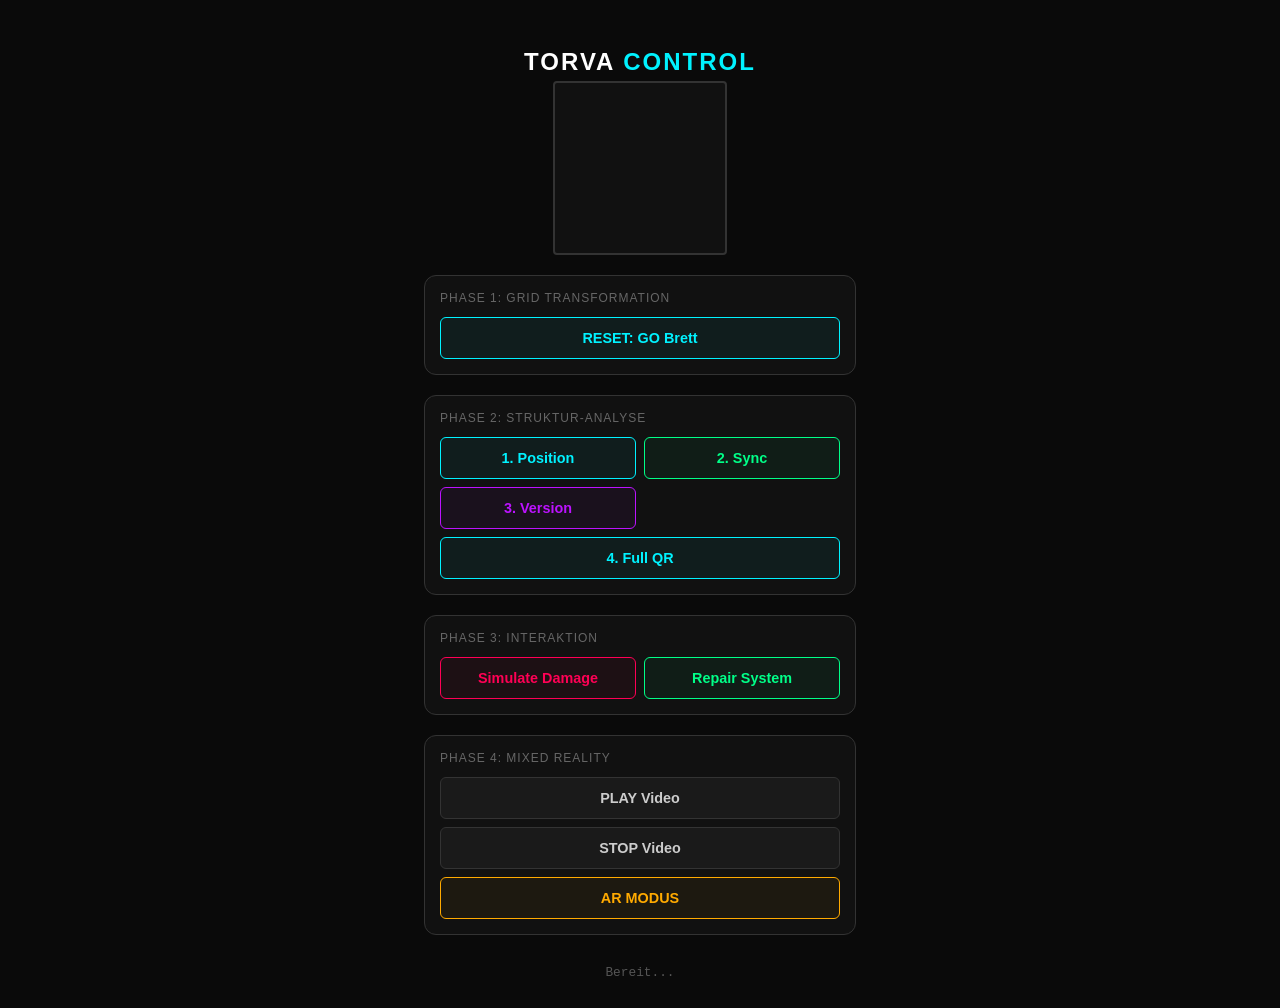
==== commit 088baff5: "Update presenter.html" ====
--- a/presenter.html
+++ b/presenter.html
@@ -3,10 +3,42 @@
 <head>
     <meta charset="UTF-8">
     <meta name="viewport" content="width=device-width, initial-scale=1.0">
-    <title>Torva Presenter PRO - V2</title>
+    <title>Torva Presenter - Live View</title>
     <script src="https://cdn.pubnub.com/sdk/javascript/pubnub.7.6.3.min.js"></script>
     <style>
         body { font-family: 'Segoe UI', sans-serif; background: #0a0a0a; color: #fff; display: flex; flex-direction: column; align-items: center; padding: 20px; }
+        
+        /* --- VISUAL PREVIEW GRID --- */
+        #mini-preview {
+            width: 160px; height: 160px;
+            display: grid;
+            grid-template-columns: repeat(21, 1fr);
+            grid-template-rows: repeat(21, 1fr);
+            gap: 1px;
+            background: #111;
+            margin-bottom: 20px;
+            border: 2px solid #333;
+            padding: 5px;
+            border-radius: 4px;
+        }
+        .mini-cell { width: 100%; height: 100%; background: #222; border-radius: 1px; }
+        
+        /* GO MODE STYLES */
+        #mini-preview.p-go .mini-cell { border-radius: 50%; }
+        #mini-preview.p-go .mini-cell.b { background: #444; } /* Stone */
+        #mini-preview.p-go .mini-cell.w { background: #ccc; } /* Stone */
+        
+        /* QR MODE STYLES */
+        #mini-preview.p-qr .mini-cell.on { background: #00f2ff; }
+        #mini-preview.p-qr .mini-cell.off { background: #000; }
+        #mini-preview.p-qr .mini-cell.finder { background: #00f2ff; }
+        
+        /* Highlighting Logic for Preview */
+        #mini-preview.hl-finder .mini-cell:not(.finder) { opacity: 0.2; }
+        #mini-preview.hl-sync .mini-cell.on { background: #00ff88; }
+        #mini-preview.hl-sync .mini-cell:not(.is-sync) { opacity: 0.2; }
+        
+        /* Controls */
         .group { width: 100%; max-width: 400px; margin-bottom: 20px; border: 1px solid #333; padding: 15px; border-radius: 12px; background: #111; }
         .label { font-size: 0.75rem; color: #666; text-transform: uppercase; margin-bottom: 12px; display: block; letter-spacing: 1px; }
         .button-grid { display: grid; grid-template-columns: 1fr 1fr; gap: 8px; }
@@ -18,7 +50,6 @@
         button:active { transform: scale(0.98); }
         .full { grid-column: span 2; }
         
-        /* Color Coding */
         .blue { border-color: #00f2ff; color: #00f2ff; background: rgba(0, 242, 255, 0.05); }
         .purple { border-color: #bc13fe; color: #bc13fe; background: rgba(188, 19, 254, 0.05); }
         .green { border-color: #00ff88; color: #00ff88; background: rgba(0, 255, 136, 0.05); }
@@ -29,30 +60,32 @@
     </style>
 </head>
 <body>
-    <h2 style="color: #fff; letter-spacing: 2px;">TORVA <span style="color:#00f2ff">CONTROL</span></h2>
+    <h2 style="color: #fff; letter-spacing: 2px; margin-bottom: 5px;">TORVA <span style="color:#00f2ff">CONTROL</span></h2>
+    
+    <div id="mini-preview" class="p-go"></div>
 
     <div class="group">
         <span class="label">Phase 1: Grid Transformation</span>
         <div class="button-grid">
-            <button class="blue full" onclick="sendCommand(0, 'morph_go')">RESET: GO Brett</button>
+            <button class="blue full" onclick="updateAndSend(0, 'morph_go')">RESET: GO Brett</button>
         </div>
     </div>
 
     <div class="group">
         <span class="label">Phase 2: Struktur-Analyse</span>
         <div class="button-grid">
-            <button class="blue" onclick="sendCommand(1, 'highlight_finders')">1. Position (Finder)</button>
-            <button class="green" onclick="sendCommand(1, 'highlight_sync')">2. Sync (Timing)</button>
-            <button class="purple" onclick="sendCommand(1, 'highlight_version')">3. Version-Daten</button>
-            <button class="blue full" onclick="sendCommand(1, 'morph_qr')">4. Alle Daten (Full)</button>
+            <button class="blue" onclick="updateAndSend(1, 'highlight_finders')">1. Position</button>
+            <button class="green" onclick="updateAndSend(1, 'highlight_sync')">2. Sync</button>
+            <button class="purple" onclick="updateAndSend(1, 'highlight_version')">3. Version</button>
+            <button class="blue full" onclick="updateAndSend(1, 'morph_qr')">4. Full QR</button>
         </div>
     </div>
 
     <div class="group">
         <span class="label">Phase 3: Interaktion</span>
         <div class="button-grid">
-            <button class="red" onclick="sendCommand(null, 'damage')">Simulate Damage</button>
-            <button class="green" onclick="sendCommand(null, 'heal')">Repair System</button>
+            <button class="red" onclick="updateAndSend(null, 'damage')">Simulate Damage</button>
+            <button class="green" onclick="updateAndSend(null, 'heal')">Repair System</button>
         </div>
     </div>
 
@@ -61,7 +94,7 @@
         <div class="button-grid">
             <button class="full" onclick="sendVideoCommand('play')">PLAY Video</button>
             <button class="full" onclick="sendVideoCommand('stop')">STOP Video</button>
-            <button class="yellow full" onclick="sendCommand(2, 'ar_mode')">AR MODUS</button>
+            <button class="yellow full" onclick="updateAndSend(2, 'ar_mode')">AR MODUS</button>
         </div>
     </div>
 
@@ -74,12 +107,67 @@
             userId: "controller" 
         });
 
-        function sendCommand(slide, action) {
+        // --- PREVIEW LOGIC ---
+        const preview = document.getElementById('mini-preview');
+        const cells = [];
+        
+        // Init Preview Grid
+        for(let i=0; i<21*21; i++) {
+            let d = document.createElement('div');
+            d.className = 'mini-cell';
+            preview.appendChild(d);
+            cells.push(d);
+        }
+
+        function updatePreview(action) {
+            preview.className = ''; // Reset classes
+            
+            if(action === 'morph_go') {
+                preview.classList.add('p-go');
+                cells.forEach(c => {
+                    c.className = 'mini-cell';
+                    if(Math.random() > 0.7) c.classList.add('b');
+                    else if(Math.random() > 0.5) c.classList.add('w');
+                });
+            } else {
+                // QR Logic
+                preview.classList.add('p-qr');
+                if(action === 'highlight_finders') preview.classList.add('hl-finder');
+                if(action === 'highlight_sync') preview.classList.add('hl-sync');
+
+                cells.forEach((c, i) => {
+                    c.className = 'mini-cell';
+                    let x = i % 21; 
+                    let y = Math.floor(i / 21);
+                    
+                    // Simple Finder Logic for Preview
+                    let isFinder = (x<7 && y<7) || (x>13 && y<7) || (x<7 && y>13);
+                    if(isFinder) {
+                        c.classList.add('finder');
+                    } else if (action === 'highlight_sync' && (x==6 || y==6)) {
+                        c.classList.add('is-sync');
+                        if(x%2==0 || y%2==0) c.classList.add('on');
+                    } else {
+                        if(Math.random() > 0.5) c.classList.add('on');
+                        else c.classList.add('off');
+                    }
+                });
+            }
+        }
+
+        // Initialize with Go Board
+        updatePreview('morph_go');
+
+        function updateAndSend(slide, action) {
+            // 1. Update Visuals Local
+            updatePreview(action);
+            
+            // 2. Send Command
             let msg = { action };
             if(slide !== null) msg.slide = slide;
             
             pubnub.publish({ channel: 'PrasiW.Woche', message: msg });
-            document.getElementById('status').innerText = "Action: " + action;
+            document.getElementById('status').innerText = "Sent: " + action;
         }
 
         function sendVideoCommand(state) {
